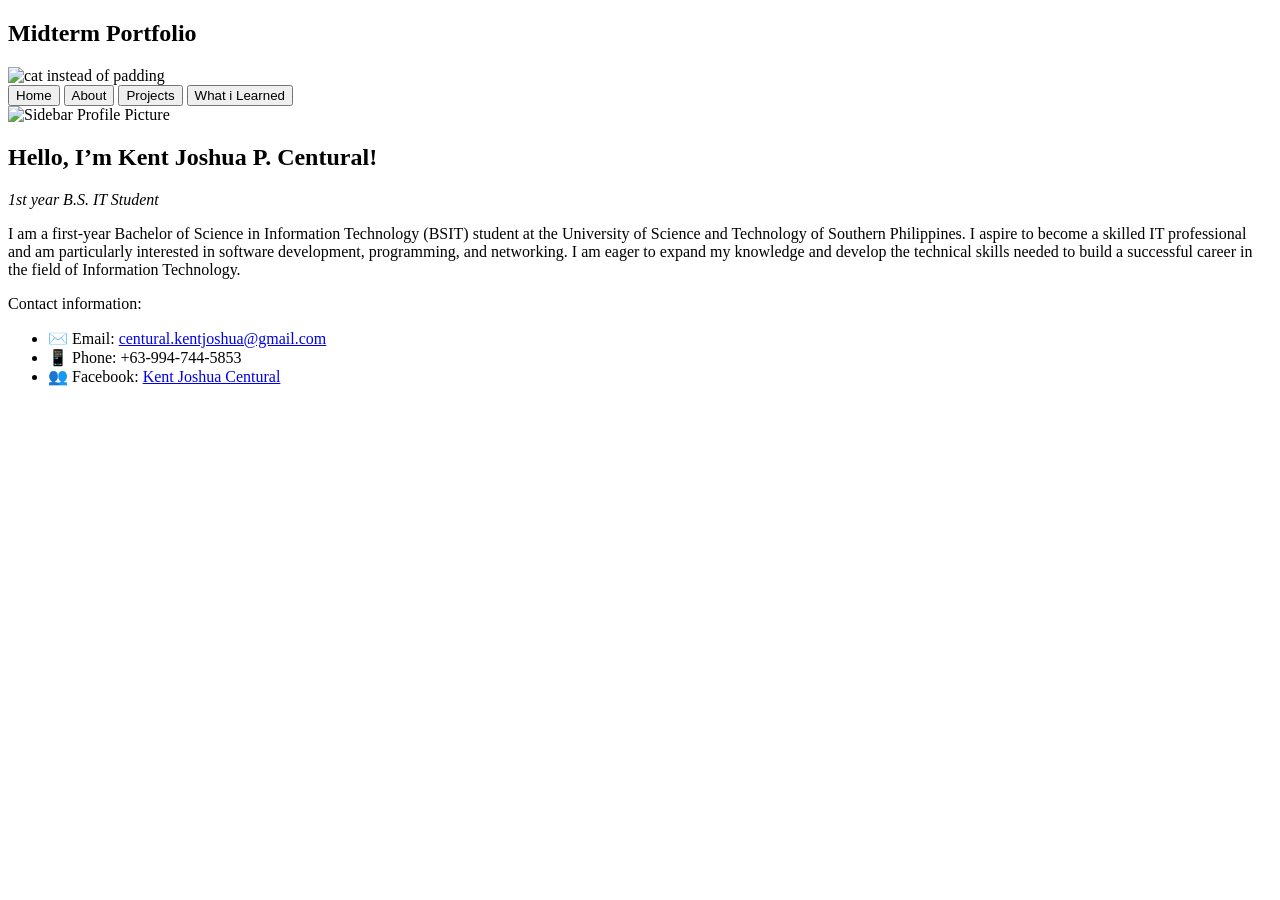
==== index.html @ bbde2173 "Add initial HTML structure for portfolio website" ====
<!doctype html>
<html lang="en">
  <head>
    <meta charset="UTF-8" />
    <meta name="viewport" content="width=device-width, initial-scale=1.0" />
    <link rel="stylesheet" href="style.css" />
    <title>Portfolio - Kent Joshua P. Centural</title>
  </head>
  <body>
    <!-- kani na part kay nav og profile pic and stuff i dunno kibali sidebar -->
    <!-- pfp -->
    <aside class="sidebar">
      <!-- header... HAHAHAHAHHA -->
      <h1>Midterm Portfolio</h1>
      <img
        id="cat-padding"
        src="/images/spinning-cat.gif"
        alt="cat instead of padding"
      />
      <!-- nav buttons -->
      <nav>
        <button type="button" onclick="location.href = 'index.html'">
          Home
        </button>
        <button type="button" onclick="location.href = 'about.html'">
          About
        </button>
        <button type="button" onclick="location.href = 'projects.html'">
          Projects
        </button>
        <button type="button" onclick="location.href = 'learned.html'">
          What i Learned
      </nav>
    </aside>

    <!-- pf and shi -->
<header>      <img id="pfp" src="images/pfp.jpg" alt="Sidebar Profile Picture" />

      <h2>Hello, I’m Kent Joshua P. Centural!</h2>
      <p id="role"><em>1st year B.S. IT Student</em></p></header>
<!-- dari ang content like main stuff -->
    <main class="content">

      <p class="description">
        I am a first-year Bachelor of Science in Information Technology (BSIT)
        student at the University of Science and Technology of Southern
        Philippines. I aspire to become a skilled IT professional and am
        particularly interested in software development, programming, and
        networking. I am eager to expand my knowledge and develop the technical
        skills needed to build a successful career in the field of Information
        Technology.
      </p>
    </main>

    <footer>
      <p>
        Contact information: </p> <ul><li>
        &#9993;&#65039; Email: <a href="mailto:centural.kentjoshua@gmail.com">centural.kentjoshua@gmail.com</a></li><li>
        &#128241; Phone: +63-994-744-5853</li><li>
        &#128101; Facebook: <a href="https://www.facebook.com/kokeyconoisuer/" >Kent Joshua Centural</a></li>
      </ul>
    </footer>
  </body>
</html>
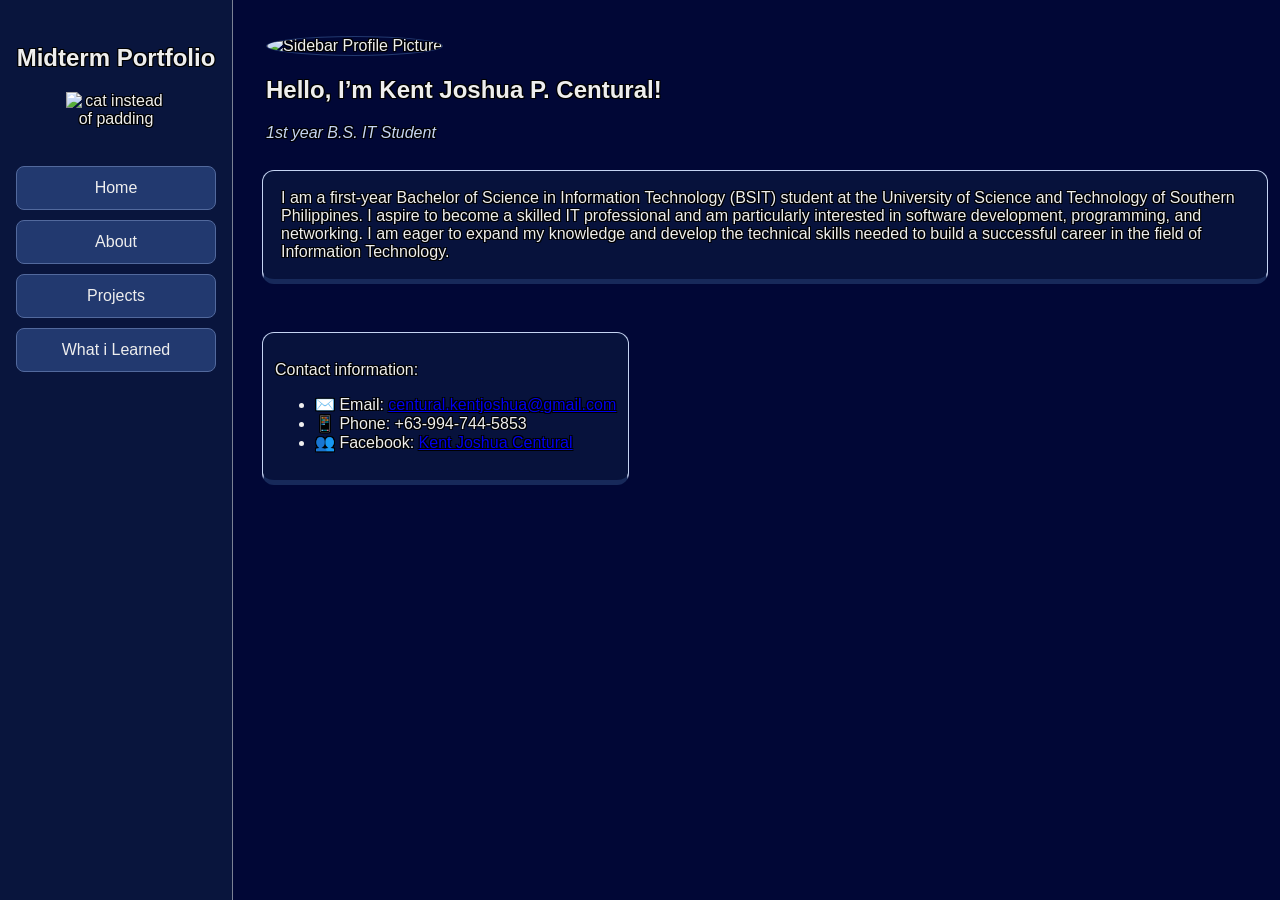
==== commit 4dcf32d3: "Add files via upload" ====
--- a/index.html
+++ b/index.html
@@ -1,64 +1,64 @@
-<!doctype html>
-<html lang="en">
-  <head>
-    <meta charset="UTF-8" />
-    <meta name="viewport" content="width=device-width, initial-scale=1.0" />
-    <link rel="stylesheet" href="style.css" />
-    <title>Portfolio - Kent Joshua P. Centural</title>
-  </head>
-  <body>
-    <!-- kani na part kay nav og profile pic and stuff i dunno kibali sidebar -->
-    <!-- pfp -->
-    <aside class="sidebar">
-      <!-- header... HAHAHAHAHHA -->
-      <h1>Midterm Portfolio</h1>
-      <img
-        id="cat-padding"
-        src="/images/spinning-cat.gif"
-        alt="cat instead of padding"
-      />
-      <!-- nav buttons -->
-      <nav>
-        <button type="button" onclick="location.href = 'index.html'">
-          Home
-        </button>
-        <button type="button" onclick="location.href = 'about.html'">
-          About
-        </button>
-        <button type="button" onclick="location.href = 'projects.html'">
-          Projects
-        </button>
-        <button type="button" onclick="location.href = 'learned.html'">
-          What i Learned
-      </nav>
-    </aside>
-
-    <!-- pf and shi -->
-<header>      <img id="pfp" src="images/pfp.jpg" alt="Sidebar Profile Picture" />
-
-      <h2>Hello, I’m Kent Joshua P. Centural!</h2>
-      <p id="role"><em>1st year B.S. IT Student</em></p></header>
-<!-- dari ang content like main stuff -->
-    <main class="content">
-
-      <p class="description">
-        I am a first-year Bachelor of Science in Information Technology (BSIT)
-        student at the University of Science and Technology of Southern
-        Philippines. I aspire to become a skilled IT professional and am
-        particularly interested in software development, programming, and
-        networking. I am eager to expand my knowledge and develop the technical
-        skills needed to build a successful career in the field of Information
-        Technology.
-      </p>
-    </main>
-
-    <footer>
-      <p>
-        Contact information: </p> <ul><li>
-        &#9993;&#65039; Email: <a href="mailto:centural.kentjoshua@gmail.com">centural.kentjoshua@gmail.com</a></li><li>
-        &#128241; Phone: +63-994-744-5853</li><li>
-        &#128101; Facebook: <a href="https://www.facebook.com/kokeyconoisuer/" >Kent Joshua Centural</a></li>
-      </ul>
-    </footer>
-  </body>
-</html>
+<!doctype html>
+<html lang="en">
+  <head>
+    <meta charset="UTF-8" />
+    <meta name="viewport" content="width=device-width, initial-scale=1.0" />
+    <link rel="stylesheet" href="style.css" />
+    <title>Portfolio - Kent Joshua P. Centural</title>
+  </head>
+  <body>
+    <!-- kani na part kay nav og profile pic and stuff i dunno kibali sidebar -->
+    <!-- pfp -->
+    <aside class="sidebar">
+      <!-- header... HAHAHAHAHHA -->
+      <h1>Midterm Portfolio</h1>
+      <img
+        id="cat-padding"
+        src="/images/spinning-cat.gif"
+        alt="cat instead of padding"
+      />
+      <!-- nav buttons -->
+      <nav>
+        <button type="button" onclick="location.href = 'index.html'">
+          Home
+        </button>
+        <button type="button" onclick="location.href = 'about.html'">
+          About
+        </button>
+        <button type="button" onclick="location.href = 'projects.html'">
+          Projects
+        </button>
+        <button type="button" onclick="location.href = 'learned.html'">
+          What i Learned
+      </nav>
+    </aside>
+
+    <!-- pf and shi -->
+<header>      <img id="pfp" src="images/pfp.jpg" alt="Sidebar Profile Picture" />
+
+      <h2>Hello, I’m Kent Joshua P. Centural!</h2>
+      <p id="role"><em>1st year B.S. IT Student</em></p></header>
+<!-- dari ang content like main stuff -->
+    <main class="content">
+
+      <p class="description">
+        I am a first-year Bachelor of Science in Information Technology (BSIT)
+        student at the University of Science and Technology of Southern
+        Philippines. I aspire to become a skilled IT professional and am
+        particularly interested in software development, programming, and
+        networking. I am eager to expand my knowledge and develop the technical
+        skills needed to build a successful career in the field of Information
+        Technology.
+      </p>
+    </main>
+
+    <footer>
+      <p>
+        Contact information: </p> <ul><li>
+        &#9993;&#65039; Email: <a href="mailto:centural.kentjoshua@gmail.com">centural.kentjoshua@gmail.com</a></li><li>
+        &#128241; Phone: +63-994-744-5853</li><li>
+        &#128101; Facebook: <a href="https://www.facebook.com/kokeyconoisuer/" >Kent Joshua Centural</a></li>
+      </ul>
+    </footer>
+  </body>
+</html>
--- a/style.css
+++ b/style.css
@@ -0,0 +1,153 @@
+body {
+  font-family: "Trebuchet MS", Arial, sans-serif;
+  background-color: #010736;
+
+  color: #eeeeee;
+  text-shadow:
+    -1px -1px 0 #000,
+    1px -1px 0 #000,
+    -1px 1px 0 #000,
+    1px 1px 0 #000;
+  margin: 0;
+}
+
+/* sidebar stuff */
+.sidebar {
+  display: flex;
+  flex-direction: column;
+  align-items: center;
+  position: fixed;
+  width: 200px;
+  height: 100vh;
+  border-right: 1px solid #eeeeee80;
+  background-color: #0d1c42b9;
+  padding: 24px 16px;
+  text-align: center;
+
+  #cat-padding {
+    width: 100px;
+  }
+
+  h2 {
+    margin: 8px;
+    font-size: 18px;
+    line-height: 1.3;
+  }
+
+  p {
+    margin: 0;
+    color: #c5d4f3;
+  }
+
+  nav {
+    width: 100%;
+    margin-top: 28px;
+
+    button {
+      display: block;
+      margin-top: 10px;
+    }
+  }
+
+  ul {
+    list-style: none;
+    margin: 0;
+    padding: 0;
+  }
+
+  li {
+    margin-bottom: 10px;
+  }
+
+  button {
+    width: 100%;
+    padding: 12px 14px;
+    background-color: #22396f;
+    color: #eeeeee;
+    border: 1px solid #52699d;
+    border-radius: 8px;
+    font-size: medium;
+    text-align: center;
+    cursor: pointer;
+  }
+
+  button:hover {
+    background-color: #0d1c42;
+  }
+}
+
+/* MAIN CONTENT SHI*/
+.content {
+  margin-left: 250px;
+  padding: 12px;
+  padding-top: 0px;
+
+  .description {
+    margin-top: 12px;
+    padding: 18px;
+    background-color: #0d1c4299;
+    border: 1px solid #c5d4f3;
+    border-bottom: 5px solid #22396f99;
+    border-radius: 12px;
+  }
+}
+/* pictures sa projects.html */
+.project-pictures {
+  width: 400px;
+  height: 200px;
+  object-fit: cover;
+  border: 1px solid #eeeeee;
+}
+
+header {
+  display: inline-block;
+  color: #eeeeee;
+  margin-top: 12px;
+  margin-left: 250px;
+  padding: 24px 16px;
+  padding-bottom: 0px;
+  #role {
+    color: #c5d4f3;
+  }
+  #pfp {
+    width: 150px;
+    height: 150px;
+    object-fit: cover;
+    border: 1px solid #22396f;
+    border-radius: 50%;
+  }
+}
+footer {
+  color: #eeeeee;
+  margin-top: 20px;
+  margin-left: 262px;
+  padding: 12px;
+  background-color: #0d1c4299;
+  border: 1px solid #c5d4f3;
+  border-bottom: 5px solid #22396f99;
+  border-radius: 12px;
+  display: inline-block;
+}
+
+.intro {
+  margin-left: 250px;
+  padding: 12px;
+}
+.list-content {
+  display: flex;
+  flex-direction: row;
+  gap: 12px;
+  margin-left: 250px;
+  padding: 12px;
+
+  .list-box {
+    flex: 1;
+  }
+  .description {
+    padding: 18px;
+    background-color: #0d1c4299;
+    border: 1px solid #c5d4f3;
+    border-bottom: 5px solid #22396f99;
+    border-radius: 12px;
+  }
+}
